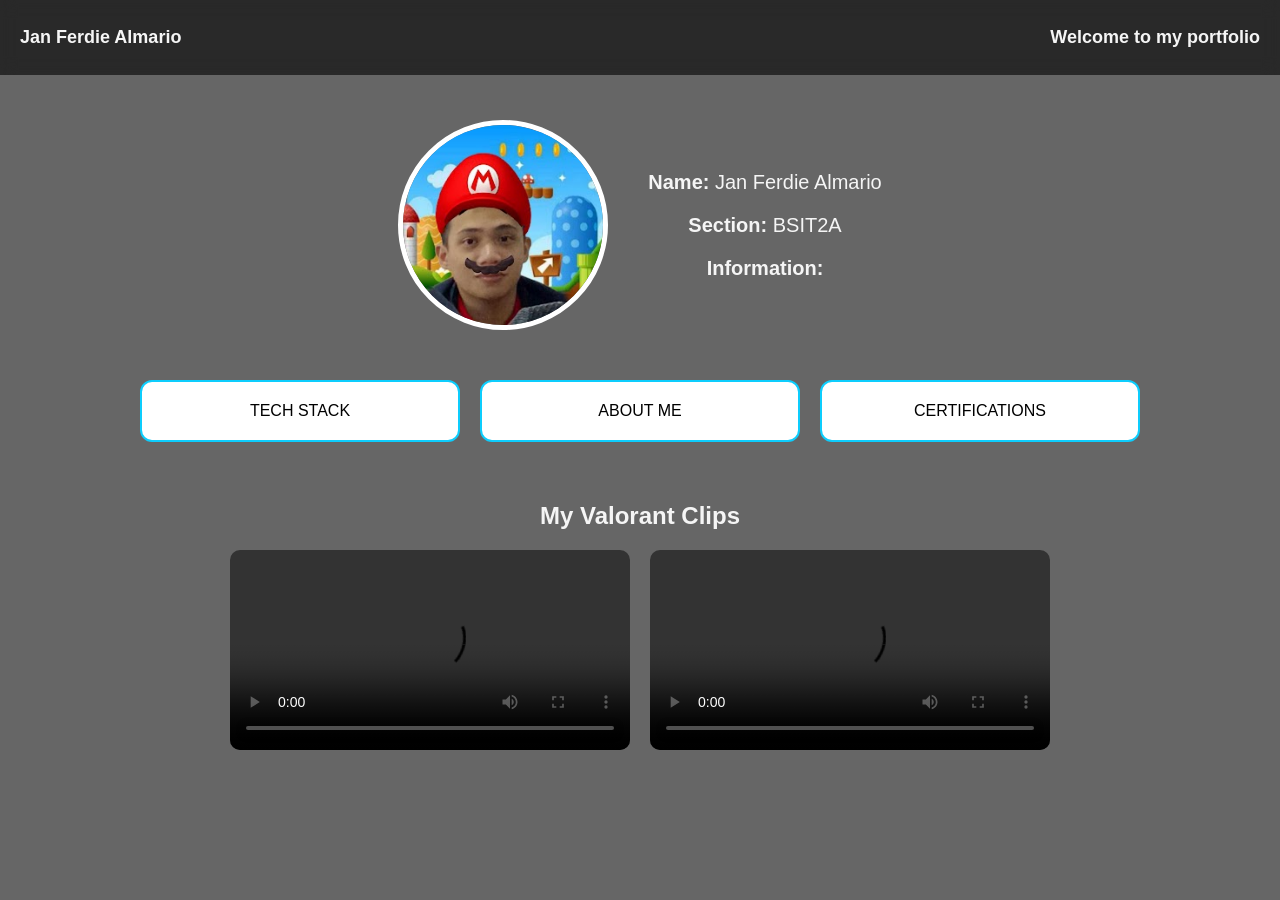
==== index.html @ 8f231616 "add header - remove info - change background - make it responsive - add clips for aesthetic" ====
<!DOCTYPE html>
<html lang="en">
<head>
  <meta charset="UTF-8">
  <meta name="viewport" content="width=device-width, initial-scale=1.0">
  <title>Portfolio</title>
  <link rel="stylesheet" href="styles.css">
</head>

<body>

<!-- NAVBAR -->
<header class="navbar">
    <h1 class="logo">Jan Ferdie Almario</h1>
    <h1 class="logo">Welcome to my portfolio</h1>
</header>

<!-- VIDEO BACKGROUND -->
<video autoplay muted loop playsinline id="bg-video">
  <source src="jett.mp4" type="video/mp4">
</video>

<!-- OVERLAY -->
<div class="overlay"></div>

<!-- MAIN CONTENT -->
<div class="container">

    <!-- TOP SECTION -->
    <div class="top">
        <img src="mario.jpg" class="profile">

        <div class="info">
            <p><b>Name:</b> Jan Ferdie Almario</p>
            <p><b>Section:</b> BSIT2A</p>
            <p><b>Information:</b></p>
        </div>
    </div>

    <!-- BUTTONS -->
    <div class="bottom">
        <a href="techstack.html" class="box">TECH STACK</a>
        <a href="about.html" class="box">ABOUT ME</a>
        <a href="certification.html" class="box">CERTIFICATIONS</a>
    </div>

    <!-- CLIPS -->
    <div class="clips-section">
        <h2>My Valorant Clips </h2>

        <div class="clips-container">
            <video controls class="clip">
                <source src="0501.mp4" type="video/mp4">
            </video>

            <video controls class="clip">
                <source src="clip2.mp4" type="video/mp4">
            </video>
        </div>
    </div>

</div>

</body>
</html>
---- styles.css ----
body {
    margin: 0;
    font-family: Arial, sans-serif;
    color: #f5f5f5;
    padding-top: 100px;
}

#bg-video {
    position: fixed;
    top: 0;
    left: 0;
    width: 100%;
    height: 100%;
    object-fit: cover;
    z-index: -2;
}

.overlay {
    position: fixed;
    top: 0;
    left: 0;
    right: 0;
    bottom: 0;
    background: rgba(0, 0, 0, 0.6);
    z-index: -1;
}

.navbar {
    position: fixed;
    top: 0;
    width: 100%;
    display: flex;
    justify-content: space-between;
    align-items: center;
    background: rgba(0,0,0,0.6);
    padding: 15px 20px;
    backdrop-filter: blur(8px);
    z-index: 1000;
    box-sizing: border-box;
}

.nav-link {
    margin-left: 15px;
    margin-top: 5px;
    text-decoration: none;
    color: white;
    font-size: 16px;
    transition: 0.3s;
}

.logo {
    font-size: 18px;
}

.container {
    max-width: 1000px;
    width: 100%;
    margin: auto;
    padding: 20px;
    text-align: center;
}

.top {
    display: flex;
    align-items: center;
    justify-content: center;
    gap: 40px;
    flex-wrap: wrap;
}

.profile {
    width: 200px;
    height: 200px;
    object-fit: cover;
    border-radius: 50%;
    border: 5px solid white;
}

.info {
    font-size: 20px;
    max-width: 400px;
}

.bottom {
    display: flex;
    gap: 20px;
    margin-top: 50px;
    flex-wrap: wrap;
}

.box {
    flex: 1 1 250px;
    padding: 20px;
    border-radius: 12px;
    background: white;
    color: black;
    text-decoration: none;
    border: 2px solid #0dcdfd;
    transition: 0.3s;
}

.box:hover {
    background: #333;
    color: white;
}

.grid {
    display: flex;
    flex-wrap: wrap;
    gap: 20px;
    justify-content: center;
}


.card {
    flex: 1 1 200px;
    max-width: 250px;
    padding: 20px;
    border: 2px solid #0dcdfd;
    border-radius: 12px;
    background: rgba(255,255,255,0.1);
    backdrop-filter: blur(5px);
    transition: 0.3s;
    text-align: center;
}

/* CLIPS */
.clips-section {
    margin-top: 60px;
}

.clips-container {
    display: flex;
    gap: 20px;
    justify-content: center;
    flex-wrap: wrap;
}

.clip {
    width: 100%;
    max-width: 400px;
    border-radius: 10px;
}

/* =========================
   TABLET (321px–768px)
   ========================= */
@media (max-width: 768px) {

    .navbar {
        flex-direction: column;
        text-align: center;
    }

    .top {
        flex-direction: column;
        text-align: center;
    }

    .info {
        font-size: 16px;
    }

    .bottom {
        flex-direction: column;
    }

    .box {
        flex: 1 1 100%;
    }
}

/* =========================
   MOBILE (320px and below)
   ========================= */
@media (max-width: 320px) {

    .logo {
        font-size: 14px;
    }

    .info {
        font-size: 14px;
    }
}
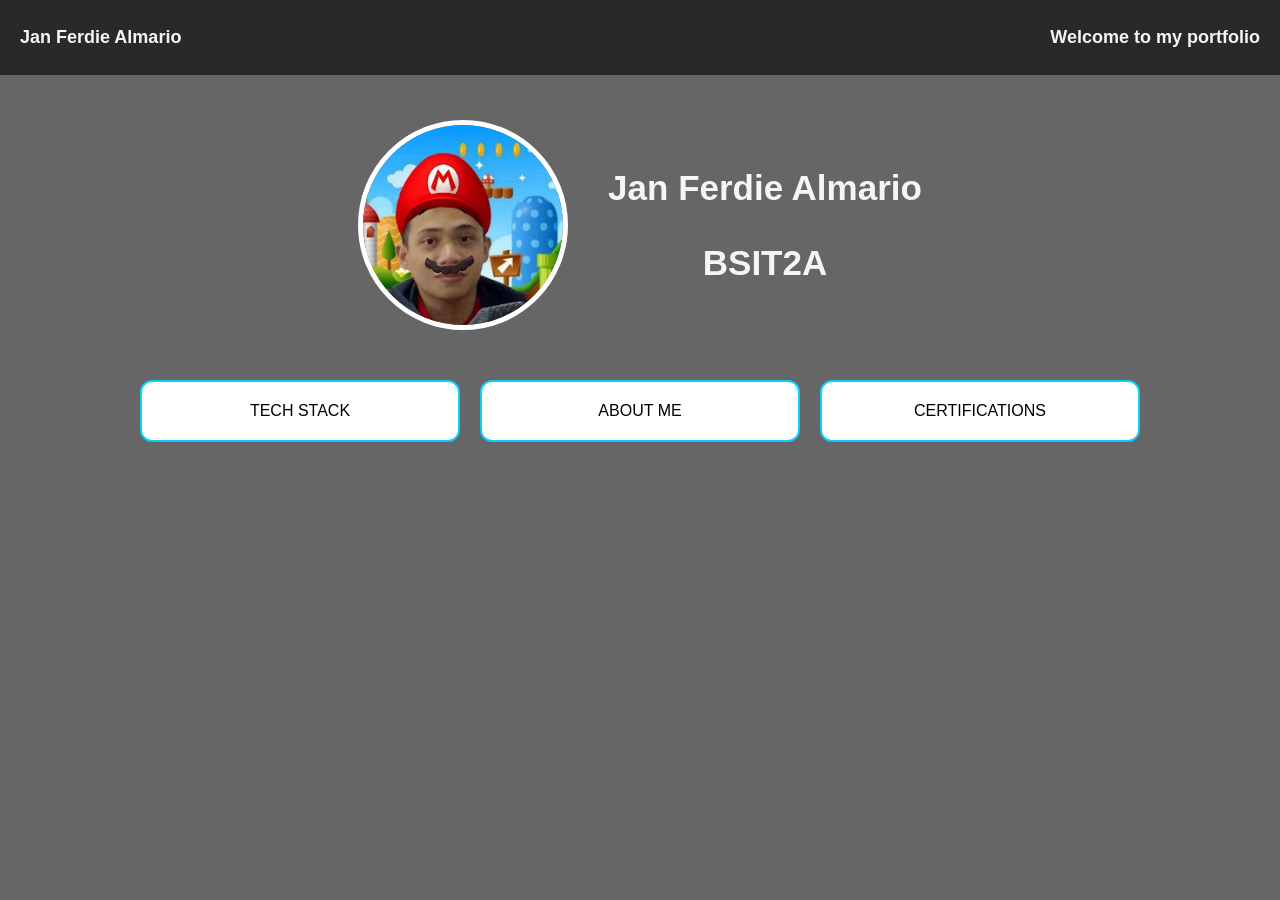
==== commit c0864e00: "Squashed commit of the following: commit 48842c97bf9338430b225080315414cdad579918 Author: Jan Ferdie" ====
--- a/index.html
+++ b/index.html
@@ -3,62 +3,42 @@
 <head>
   <meta charset="UTF-8">
   <meta name="viewport" content="width=device-width, initial-scale=1.0">
-  <title>Portfolio</title>
+  <title>Jan Ferdie Almario | Home</title>
   <link rel="stylesheet" href="styles.css">
 </head>
 
 <body>
 
-<!-- NAVBAR -->
 <header class="navbar">
     <h1 class="logo">Jan Ferdie Almario</h1>
     <h1 class="logo">Welcome to my portfolio</h1>
 </header>
 
-<!-- VIDEO BACKGROUND -->
+
 <video autoplay muted loop playsinline id="bg-video">
   <source src="jett.mp4" type="video/mp4">
 </video>
 
-<!-- OVERLAY -->
+
 <div class="overlay"></div>
 
-<!-- MAIN CONTENT -->
+
 <div class="container">
 
-    <!-- TOP SECTION -->
     <div class="top">
         <img src="mario.jpg" class="profile">
 
         <div class="info">
-            <p><b>Name:</b> Jan Ferdie Almario</p>
-            <p><b>Section:</b> BSIT2A</p>
-            <p><b>Information:</b></p>
+            <p><b>Jan Ferdie Almario</b></p>
+            <p><b>BSIT2A</b></p>
         </div>
     </div>
 
-    <!-- BUTTONS -->
     <div class="bottom">
-        <a href="techstack.html" class="box">TECH STACK</a>
+        <a href="tech-stack.html" class="box">TECH STACK</a>
         <a href="about.html" class="box">ABOUT ME</a>
         <a href="certification.html" class="box">CERTIFICATIONS</a>
     </div>
-
-    <!-- CLIPS -->
-    <div class="clips-section">
-        <h2>My Valorant Clips </h2>
-
-        <div class="clips-container">
-            <video controls class="clip">
-                <source src="0501.mp4" type="video/mp4">
-            </video>
-
-            <video controls class="clip">
-                <source src="clip2.mp4" type="video/mp4">
-            </video>
-        </div>
-    </div>
-
 </div>
 
 </body>
--- a/styles.css
+++ b/styles.css
@@ -39,6 +39,12 @@
     box-sizing: border-box;
 }
 
+.navbar :hover{
+    color: #0dcdfd;
+    transition: color 0.5s;
+    text-decoration: underline;
+}
+
 .nav-link {
     margin-left: 15px;
     margin-top: 5px;
@@ -77,7 +83,7 @@
 }
 
 .info {
-    font-size: 20px;
+    font-size: 35px;
     max-width: 400px;
 }
 
@@ -124,23 +130,12 @@
     text-align: center;
 }
 
-/* CLIPS */
-.clips-section {
-    margin-top: 60px;
+.card img{
+    width: 125px;
+    height: 125px;
+    object-fit: contain;
 }
 
-.clips-container {
-    display: flex;
-    gap: 20px;
-    justify-content: center;
-    flex-wrap: wrap;
-}
-
-.clip {
-    width: 100%;
-    max-width: 400px;
-    border-radius: 10px;
-}
 
 /* =========================
    TABLET (321px–768px)
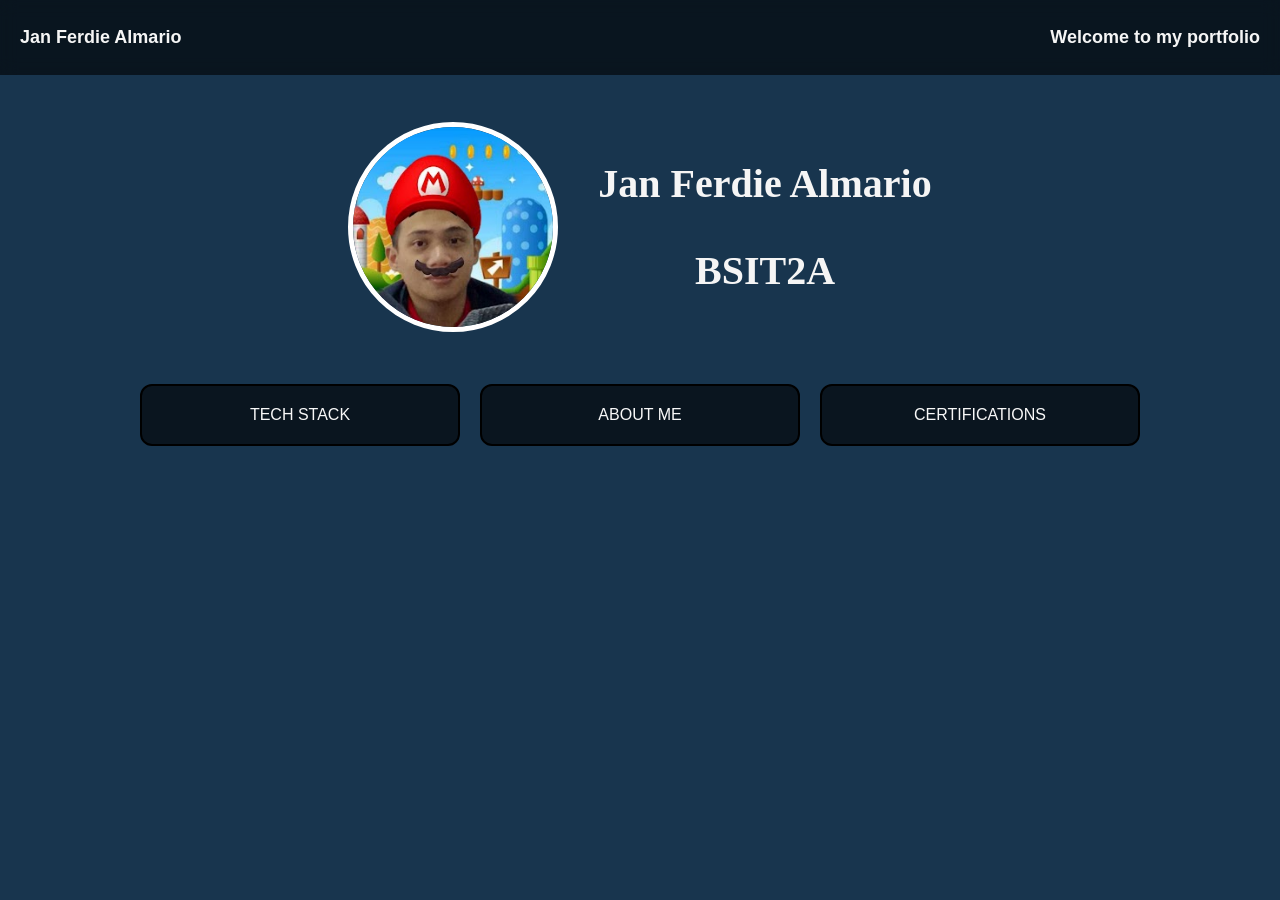
==== commit 22036ddd: "replace background - add fonts - complete techstack" ====
--- a/index.html
+++ b/index.html
@@ -15,9 +15,6 @@
 </header>
 
 
-<video autoplay muted loop playsinline id="bg-video">
-  <source src="jett.mp4" type="video/mp4">
-</video>
 
 
 <div class="overlay"></div>
--- a/styles.css
+++ b/styles.css
@@ -1,28 +1,9 @@
 body {
     margin: 0;
-    font-family: Arial, sans-serif;
+    font-family: "Archivo Black", sans-serif;
     color: #f5f5f5;
     padding-top: 100px;
-}
-
-#bg-video {
-    position: fixed;
-    top: 0;
-    left: 0;
-    width: 100%;
-    height: 100%;
-    object-fit: cover;
-    z-index: -2;
-}
-
-.overlay {
-    position: fixed;
-    top: 0;
-    left: 0;
-    right: 0;
-    bottom: 0;
-    background: rgba(0, 0, 0, 0.6);
-    z-index: -1;
+    background: #18354E;
 }
 
 .navbar {
@@ -39,10 +20,9 @@
     box-sizing: border-box;
 }
 
-.navbar :hover{
+.navlinks :hover{
     color: #0dcdfd;
     transition: color 0.5s;
-    text-decoration: underline;
 }
 
 .nav-link {
@@ -80,11 +60,18 @@
     object-fit: cover;
     border-radius: 50%;
     border: 5px solid white;
+    transition: 0.3s ease-out;
+}
+
+.profile:hover{
+    transform: scale(1.3);
+    transition: 0.3s;
 }
 
 .info {
-    font-size: 35px;
+    font-size: 40px;
     max-width: 400px;
+    font-family: "Roboto Slab", serif;
 }
 
 .bottom {
@@ -94,20 +81,27 @@
     flex-wrap: wrap;
 }
 
+.box p{
+    font-family: "Archivo Black", sans-serif;
+
+}
+
 .box {
     flex: 1 1 250px;
     padding: 20px;
     border-radius: 12px;
-    background: white;
-    color: black;
+    background: rgba(0,0,0,0.6);
+    color: rgb(248, 248, 248);
     text-decoration: none;
-    border: 2px solid #0dcdfd;
+    border: 2px solid #000000;
     transition: 0.3s;
 }
 
 .box:hover {
-    background: #333;
-    color: white;
+    background: #18354E;
+    color: #ffffff;
+    border: 2px solid #ffffff;
+    box-shadow: 0px 0px 10px #ffffff ;
 }
 
 .grid {
@@ -122,7 +116,7 @@
     flex: 1 1 200px;
     max-width: 250px;
     padding: 20px;
-    border: 2px solid #0dcdfd;
+    border: 2px solid #ffffff;
     border-radius: 12px;
     background: rgba(255,255,255,0.1);
     backdrop-filter: blur(5px);
@@ -134,6 +128,12 @@
     width: 125px;
     height: 125px;
     object-fit: contain;
+}
+
+.card:hover{
+    transform: scale(1.05);
+    transition: 0.3s;
+    box-shadow: 5px 5px #ffffff;
 }
 
 
@@ -153,7 +153,7 @@
     }
 
     .info {
-        font-size: 16px;
+        font-size: 25px;
     }
 
     .bottom {
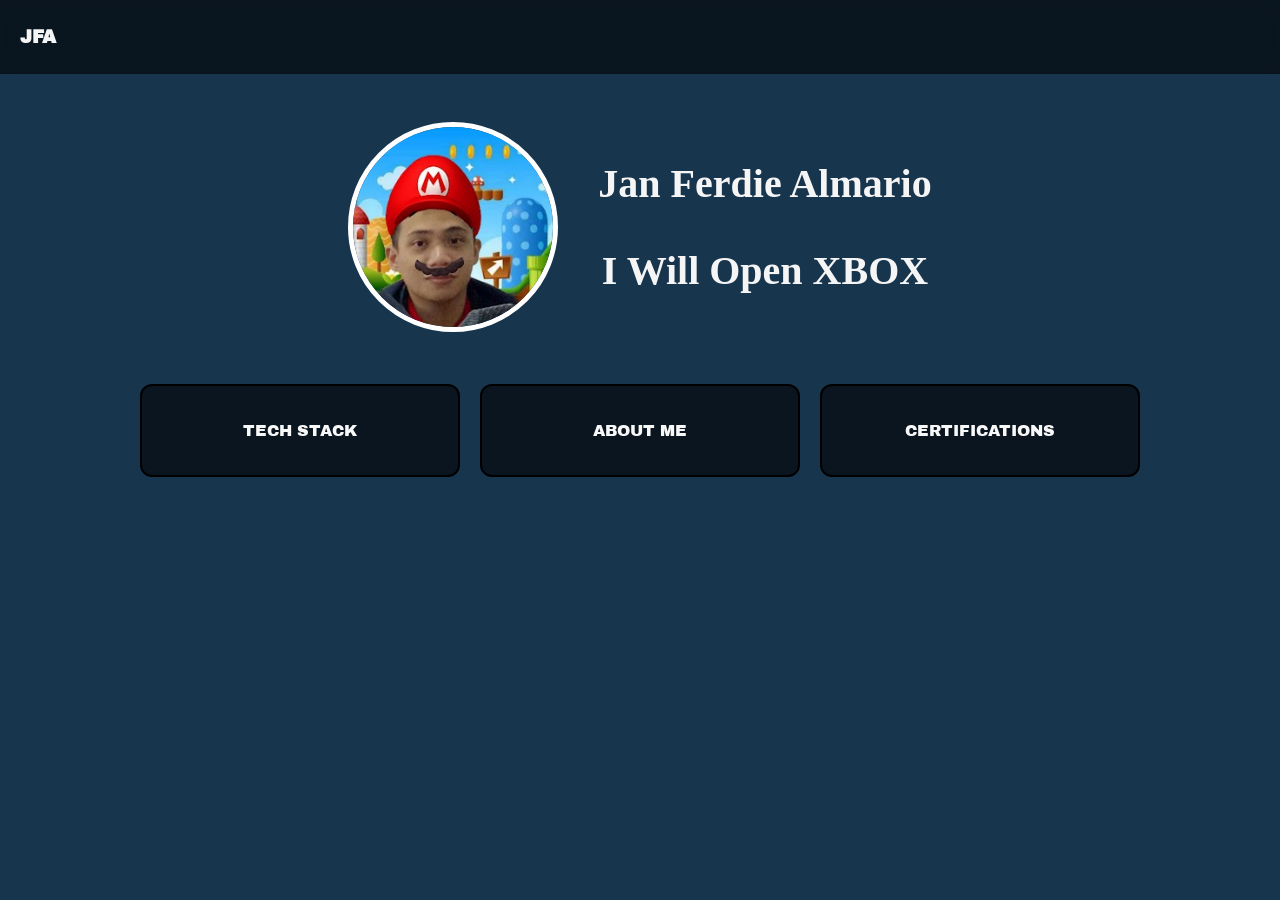
==== commit 8ee743d0: "save edit to index and certification" ====
--- a/index.html
+++ b/index.html
@@ -5,13 +5,15 @@
   <meta name="viewport" content="width=device-width, initial-scale=1.0">
   <title>Jan Ferdie Almario | Home</title>
   <link rel="stylesheet" href="styles.css">
+  <link rel="preconnect" href="https://fonts.googleapis.com">
+<link rel="preconnect" href="https://fonts.gstatic.com" crossorigin>
+<link href="https://fonts.googleapis.com/css2?family=Archivo+Black&display=swap" rel="stylesheet">
 </head>
 
 <body>
 
 <header class="navbar">
-    <h1 class="logo">Jan Ferdie Almario</h1>
-    <h1 class="logo">Welcome to my portfolio</h1>
+    <h1 class="logo">JFA</h1>
 </header>
 
 
@@ -27,14 +29,14 @@
 
         <div class="info">
             <p><b>Jan Ferdie Almario</b></p>
-            <p><b>BSIT2A</b></p>
+            <p><b>I Will Open XBOX</b></p>
         </div>
     </div>
 
     <div class="bottom">
-        <a href="tech-stack.html" class="box">TECH STACK</a>
-        <a href="about.html" class="box">ABOUT ME</a>
-        <a href="certification.html" class="box">CERTIFICATIONS</a>
+        <a href="tech-stack.html" class="box"><p>TECH STACK</p></a>
+        <a href="about.html" class="box"><p>ABOUT ME</p></a>
+        <a href="certification.html" class="box"><p>CERTIFICATIONS</p></a>
     </div>
 </div>
 
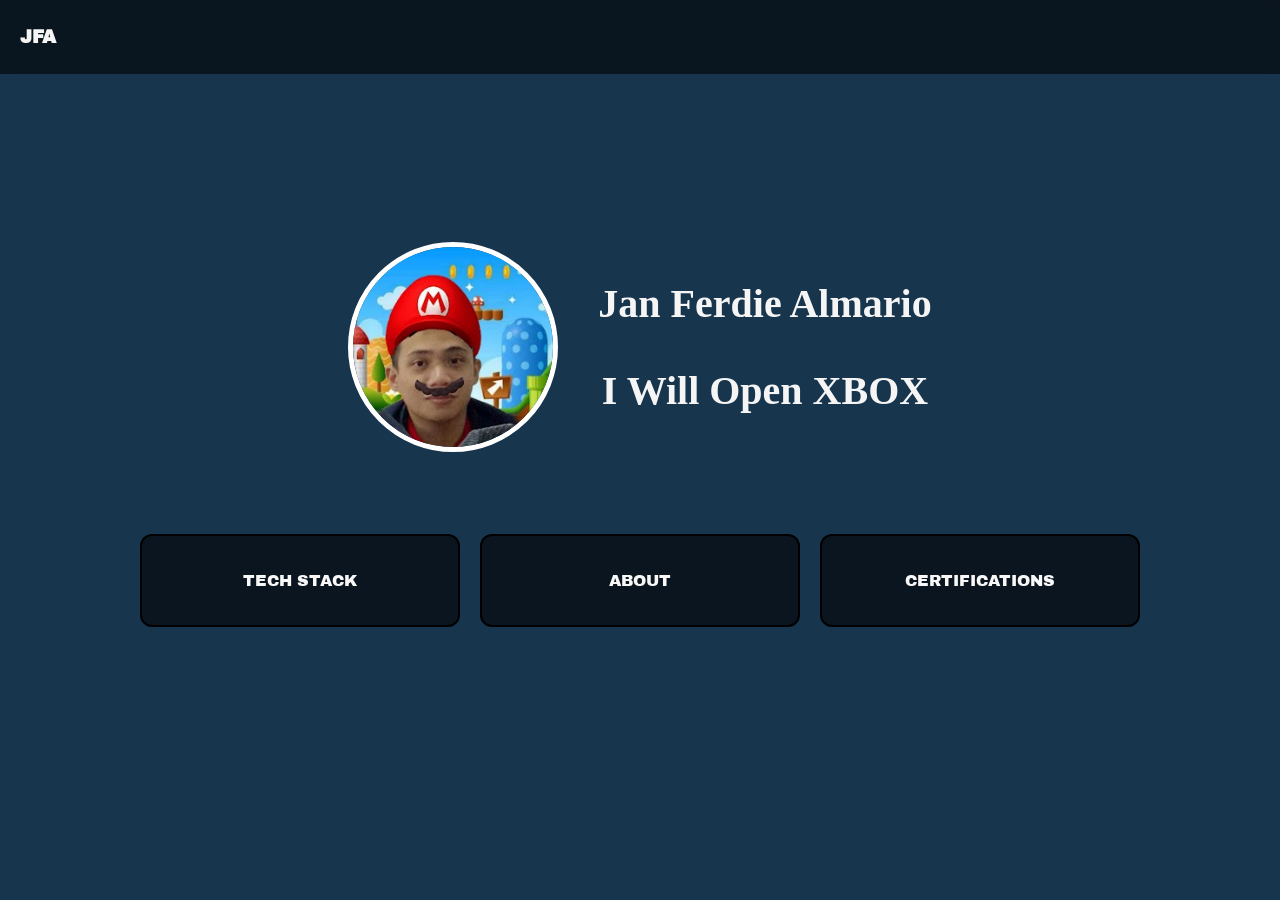
==== commit af965ff1: "remove media queries for the time being - add a card and test sentence for about page - add margin t" ====
--- a/index.html
+++ b/index.html
@@ -35,7 +35,7 @@
 
     <div class="bottom">
         <a href="tech-stack.html" class="box"><p>TECH STACK</p></a>
-        <a href="about.html" class="box"><p>ABOUT ME</p></a>
+        <a href="about.html" class="box"><p>ABOUT</p></a>
         <a href="certification.html" class="box"><p>CERTIFICATIONS</p></a>
     </div>
 </div>
--- a/styles.css
+++ b/styles.css
@@ -2,7 +2,7 @@
     margin: 0;
     font-family: "Archivo Black", sans-serif;
     color: #f5f5f5;
-    padding-top: 100px;
+    padding-top: 120px;
     background: #18354E;
 }
 
@@ -46,9 +46,27 @@
     text-align: center;
 }
 
+.about-page {
+    display: flex;
+    justify-content: center;
+    align-items: center;
+}
+
+.about-text {
+    max-width: 900px;
+    width: 100%;
+    padding: 40px;
+    border: 3px solid rgba(118, 118, 117, 0.761);
+    border-radius: 15px;
+    background: rgba(255, 255, 255, 0.041);
+    backdrop-filter: blur(10px);
+    text-align: center;
+}
+
 .top {
     display: flex;
     align-items: center;
+    margin-top: 100px;
     justify-content: center;
     gap: 40px;
     flex-wrap: wrap;
@@ -77,7 +95,7 @@
 .bottom {
     display: flex;
     gap: 20px;
-    margin-top: 50px;
+    margin-top: 80px;
     flex-wrap: wrap;
 }
 
@@ -101,7 +119,9 @@
     background: #18354E;
     color: #ffffff;
     border: 2px solid #ffffff;
-    box-shadow: 0px 0px 10px #ffffff ;
+    box-shadow: 0px 0px 10px #ffffff;
+    transform: scale(1.05);
+    transition: 0.3s;
 }
 
 .grid {
@@ -135,46 +155,7 @@
     transition: 0.3s;
     box-shadow: 5px 5px #ffffff;
 }
-
-
-/* =========================
-   TABLET (321px–768px)
-   ========================= */
-@media (max-width: 768px) {
-
-    .navbar {
-        flex-direction: column;
-        text-align: center;
-    }
-
-    .top {
-        flex-direction: column;
-        text-align: center;
-    }
-
-    .info {
-        font-size: 25px;
-    }
-
-    .bottom {
-        flex-direction: column;
-    }
-
-    .box {
-        flex: 1 1 100%;
-    }
+#cert-container{
+  transition-duration: 0.3s;
 }
 
-/* =========================
-   MOBILE (320px and below)
-   ========================= */
-@media (max-width: 320px) {
-
-    .logo {
-        font-size: 14px;
-    }
-
-    .info {
-        font-size: 14px;
-    }
-}
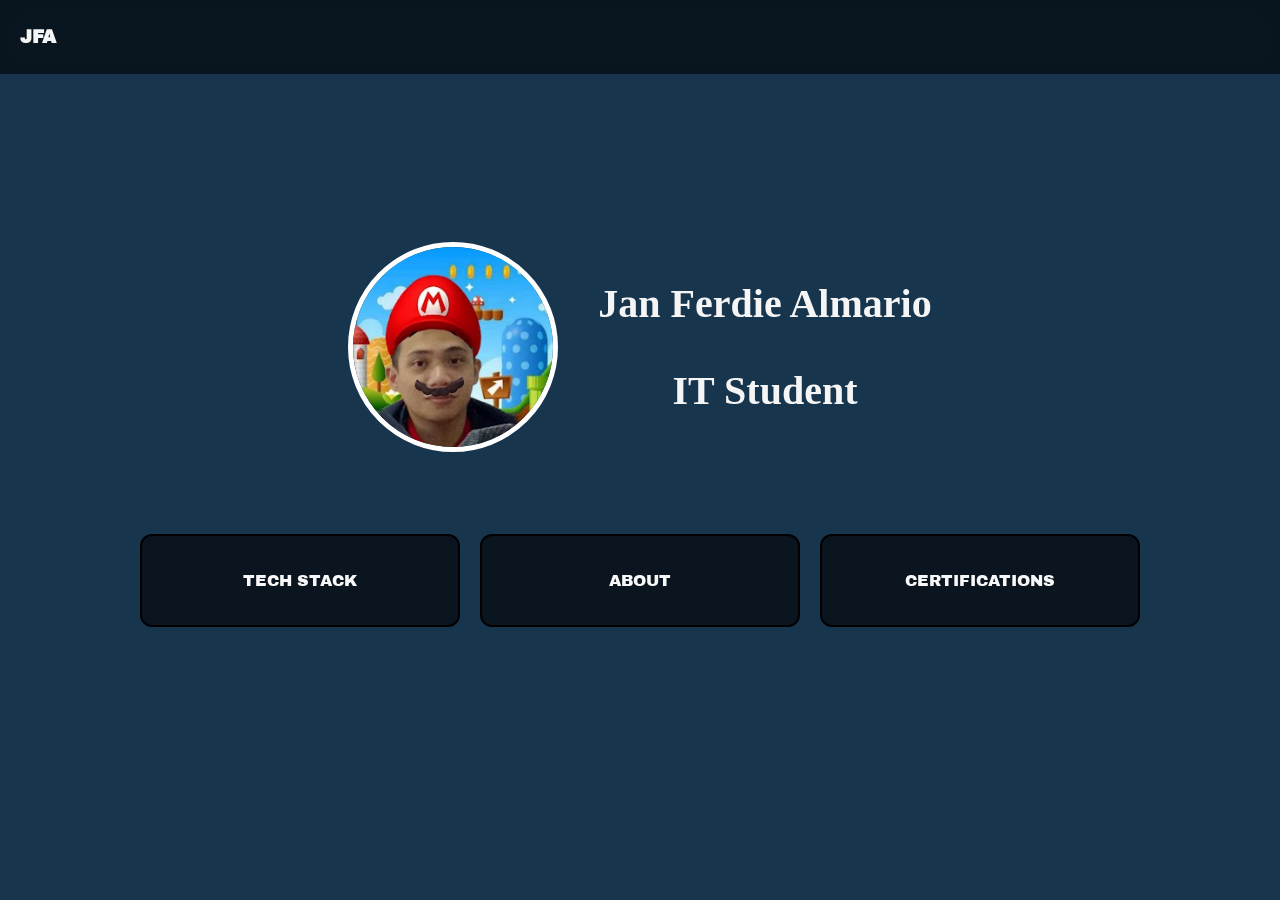
==== commit b9e51157: "Swap the tech stack and home in the nav bar" ====
--- a/index.html
+++ b/index.html
@@ -29,7 +29,7 @@
 
         <div class="info">
             <p><b>Jan Ferdie Almario</b></p>
-            <p><b>I Will Open XBOX</b></p>
+            <p><b>IT Student</b></p>
         </div>
     </div>
 
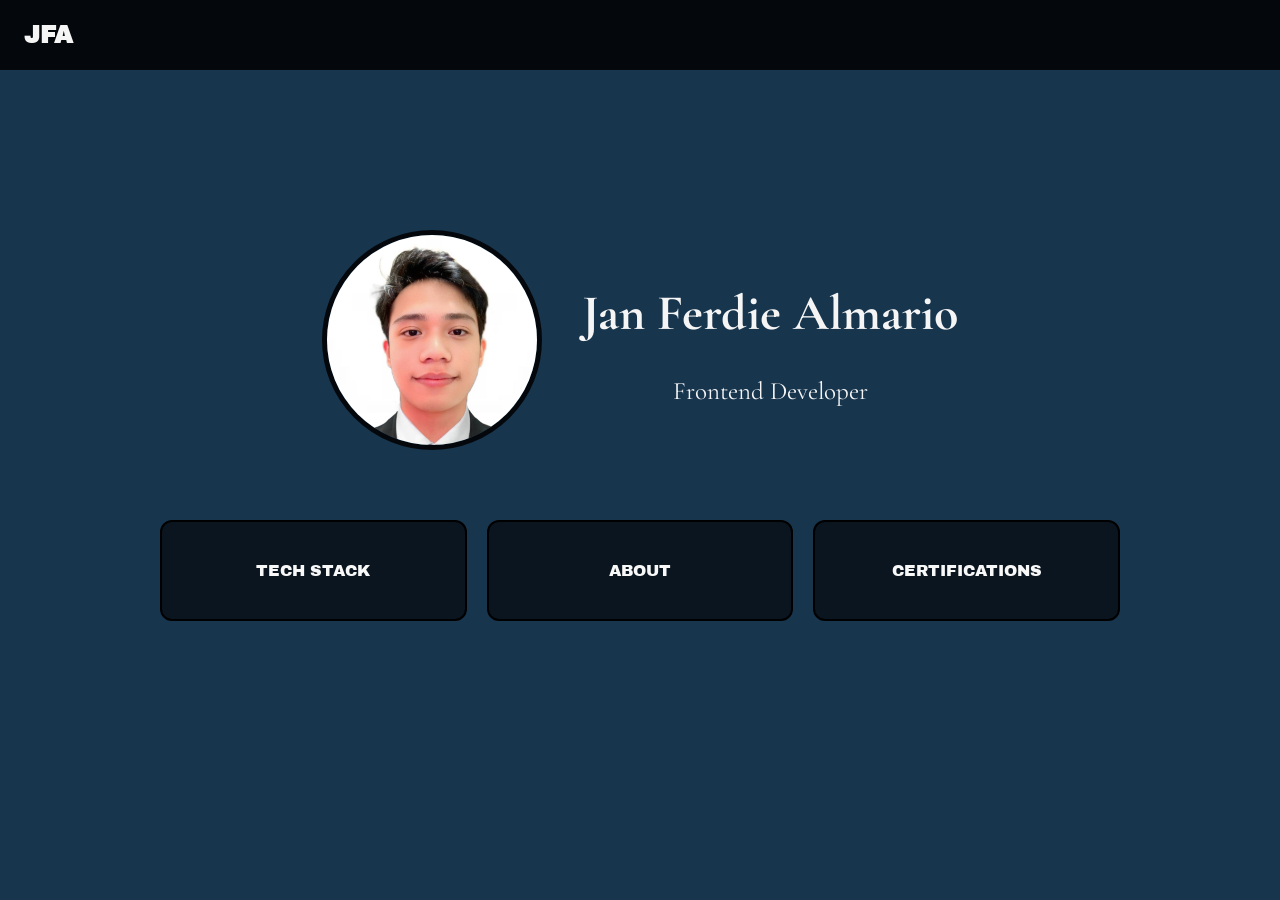
==== commit b2f5f32d: "add decent profile - add image for js - add new nav bar and hamburger - fix media queries" ====
--- a/index.html
+++ b/index.html
@@ -1,44 +1,57 @@
 <!DOCTYPE html>
 <html lang="en">
 <head>
-  <meta charset="UTF-8">
-  <meta name="viewport" content="width=device-width, initial-scale=1.0">
-  <title>Jan Ferdie Almario | Home</title>
-  <link rel="stylesheet" href="styles.css">
-  <link rel="preconnect" href="https://fonts.googleapis.com">
-<link rel="preconnect" href="https://fonts.gstatic.com" crossorigin>
-<link href="https://fonts.googleapis.com/css2?family=Archivo+Black&display=swap" rel="stylesheet">
+    <meta charset="UTF-8">
+    <meta name="viewport" content="width=device-width, initial-scale=1.0">
+    <title>Home | Jan Ferdie Almario</title>
+    <link rel="stylesheet" href="styles.css">
+    <link rel="preconnect" href="https://fonts.googleapis.com">
+    <link href="https://fonts.googleapis.com/css2?family=Archivo+Black&display=swap" rel="stylesheet">
+    <link href="https://fonts.googleapis.com/css2?family=Roboto+Condensed:ital,wght@0,100..900;1,100..900&display=swap" rel="stylesheet">
+    <link href="https://fonts.googleapis.com/css2?family=Cormorant+Garamond:ital,wght@0,300..700;1,300..700&family=Roboto+Condensed:ital,wght@0,100..900;1,100..900&display=swap" rel="stylesheet">
 </head>
 
 <body>
 
-<header class="navbar">
-    <h1 class="logo">JFA</h1>
+<header>
+    <nav class="navbar">
+        <h1 class="logo">JFA</h1>
+    </nav>
 </header>
-
-
-
-
-<div class="overlay"></div>
-
 
 <div class="container">
 
     <div class="top">
-        <img src="mario.jpg" class="profile">
+
+        <img src="myface.jpg" class="profile">
 
         <div class="info">
-            <p><b>Jan Ferdie Almario</b></p>
-            <p><b>IT Student</b></p>
+            <h1>Jan Ferdie Almario</h1>
+            <p>Frontend Developer</p>
         </div>
+
     </div>
 
     <div class="bottom">
-        <a href="tech-stack.html" class="box"><p>TECH STACK</p></a>
-        <a href="about.html" class="box"><p>ABOUT</p></a>
-        <a href="certification.html" class="box"><p>CERTIFICATIONS</p></a>
+
+        <a href="tech-stack.html" class="box">
+            TECH STACK
+        </a>
+
+        <a href="about.html" class="box">
+            ABOUT
+        </a>
+
+        <a href="certification.html" class="box">
+            CERTIFICATIONS
+        </a>
+
     </div>
+
 </div>
 
+<script src="script.js"></script>
+
 </body>
-</html>+</html>
+
--- a/styles.css
+++ b/styles.css
@@ -1,161 +1,348 @@
 body {
     margin: 0;
+    padding: 0;
     font-family: "Archivo Black", sans-serif;
     color: #f5f5f5;
-    padding-top: 120px;
     background: #18354E;
 }
 
-.navbar {
-    position: fixed;
+*{
+    box-sizing: border-box;
+}
+
+html{
+    scroll-behavior: smooth;
+}
+
+header{
+    background-color: #000000d8;
+    position: sticky;
     top: 0;
-    width: 100%;
+    z-index: 1000;
+}
+
+li{
+    list-style: none;
+}
+
+a{
+    text-decoration: none;
+    color: white;
+}
+
+.navbar{
+    min-height: 70px;
     display: flex;
     justify-content: space-between;
     align-items: center;
-    background: rgba(0,0,0,0.6);
-    padding: 15px 20px;
-    backdrop-filter: blur(8px);
-    z-index: 1000;
-    box-sizing: border-box;
-}
-
-.navlinks :hover{
-    color: #0dcdfd;
-    transition: color 0.5s;
-}
-
-.nav-link {
-    margin-left: 15px;
-    margin-top: 5px;
+    padding: 0 24px;
+}
+
+.logo{
+    font-size: 1.5rem;
+}
+
+.nav-menu{
+    display: flex;
+    align-items: center;
+    gap: 40px;
+}
+
+.nav-link{
+    transition: 0.3s ease;
+}
+
+.nav-link:hover{
+    color: aqua;
+}
+
+.hamburger{
+    display: none;
+    cursor: pointer;
+}
+
+.bar{
+    display: block;
+    width: 25px;
+    height: 3px;
+    margin: 5px auto;
+    transition: all 0.3s ease-in-out;
+    background-color: white;
+}
+
+/* HOME */
+
+.container{
+    max-width: 1000px;
+    margin: 60px auto;
+    margin-top: 140px;
+    padding: 20px;
+    text-align: center;
+}
+
+.top{
+    display: flex;
+    align-items: center;
+    justify-content: center;
+    gap: 40px;
+    flex-wrap: wrap;
+}
+
+.profile{
+    width: 220px;
+    height: 220px;
+    object-fit: cover;
+    border-radius: 50%;
+    border: 5px solid #000000d8;
+    transition: 0.3s;
+}
+
+.profile:hover{
+    transform: scale(1.1);
+}
+
+.info{
+    font-size: 25px;
+    font-family: "Cormorant Garamond", serif;
+}
+
+.bottom{
+    display: flex;
+    gap: 20px;
+    margin-top: 70px;
+    flex-wrap: wrap;
+    justify-content: center;
+}
+
+.box{
+    flex: 1 1 250px;
+    padding: 40px;
+    border-radius: 12px;
+    background: #00000099;
+    color: #f8f8f8;
     text-decoration: none;
-    color: white;
-    font-size: 16px;
-    transition: 0.3s;
-}
-
-.logo {
-    font-size: 18px;
-}
-
-.container {
+    border: 2px solid #000000;
+    transition: 0.3s;
+}
+
+.box:hover{
+    background: #244d72;
+    border: 2px solid white;
+    box-shadow: 0 0 10px white;
+    transform: scale(1.03);
+}
+
+/* ABOUT */
+
+.about-page{
+    display: flex;
+    justify-content: center;
+}
+
+.about-text{
+    max-width: 900px;
+    width: 100%;
+    padding: 30px;
+    border: 3px solid rgb(255, 255, 255);
+    border-radius: 15px;
+    background: rgba(255,255,255,0.05);
+    backdrop-filter: blur(10px);
+    line-height: 1.8;
+    font-family: "Roboto Slab", serif;
+    font-size: 20px;
+}
+
+.about-text:hover{
+    transform: scale(1.05);
+    transition: 0.3s;
+}
+
+.container2{
     max-width: 1000px;
-    width: 100%;
     margin: auto;
     padding: 20px;
     text-align: center;
 }
 
-.about-page {
-    display: flex;
+/* TECH STACK */
+
+.grid{
+    display: flex;
+    flex-wrap: wrap;
     justify-content: center;
-    align-items: center;
-}
-
-.about-text {
-    max-width: 900px;
-    width: 100%;
-    padding: 40px;
-    border: 3px solid rgba(118, 118, 117, 0.761);
-    border-radius: 15px;
-    background: rgba(255, 255, 255, 0.041);
-    backdrop-filter: blur(10px);
-    text-align: center;
-}
-
-.top {
-    display: flex;
-    align-items: center;
-    margin-top: 100px;
-    justify-content: center;
-    gap: 40px;
-    flex-wrap: wrap;
-}
-
-.profile {
-    width: 200px;
-    height: 200px;
-    object-fit: cover;
-    border-radius: 50%;
-    border: 5px solid white;
-    transition: 0.3s ease-out;
-}
-
-.profile:hover{
-    transform: scale(1.3);
-    transition: 0.3s;
-}
-
-.info {
-    font-size: 40px;
-    max-width: 400px;
-    font-family: "Roboto Slab", serif;
-}
-
-.bottom {
-    display: flex;
     gap: 20px;
-    margin-top: 80px;
-    flex-wrap: wrap;
-}
-
-.box p{
-    font-family: "Archivo Black", sans-serif;
-
-}
-
-.box {
-    flex: 1 1 250px;
+}
+
+.card{
+    flex: 1 1 200px;
+    max-width: 220px;
     padding: 20px;
     border-radius: 12px;
-    background: rgba(0,0,0,0.6);
-    color: rgb(248, 248, 248);
-    text-decoration: none;
-    border: 2px solid #000000;
-    transition: 0.3s;
-}
-
-.box:hover {
-    background: #18354E;
-    color: #ffffff;
-    border: 2px solid #ffffff;
-    box-shadow: 0px 0px 10px #ffffff;
-    transform: scale(1.05);
-    transition: 0.3s;
-}
-
-.grid {
-    display: flex;
-    flex-wrap: wrap;
-    gap: 20px;
-    justify-content: center;
-}
-
-
-.card {
-    flex: 1 1 200px;
-    max-width: 250px;
-    padding: 20px;
-    border: 2px solid #ffffff;
-    border-radius: 12px;
-    background: rgba(255,255,255,0.1);
-    backdrop-filter: blur(5px);
+    border: 2px solid white;
+    background: rgba(255,255,255,0.08);
     transition: 0.3s;
     text-align: center;
 }
 
 .card img{
-    width: 125px;
-    height: 125px;
+    width: 120px;
+    height: 120px;
     object-fit: contain;
 }
 
 .card:hover{
     transform: scale(1.05);
-    transition: 0.3s;
-    box-shadow: 5px 5px #ffffff;
-}
+    box-shadow: 5px 5px white;
+}
+
+/*Certidications*/
+#cert-container p{
+        font-family: "Roboto Slab", serif;
+    }
+
 #cert-container{
-  transition-duration: 0.3s;
-}
-
+    transition: 0.3s;
+}
+
+#cert-title{
+    font-family: "Archivo Black", sans-serif;
+}
+
+/* MOBILE */
+
+@media(max-width:768px){
+
+    /*hamburger*/
+    .hamburger{
+        display: block;
+    }
+
+    .hamburger.active .bar:nth-child(2){
+        opacity: 0;
+    }
+
+    .hamburger.active .bar:nth-child(1){
+        transform: translateY(8px) rotate(45deg);
+    }
+
+    .hamburger.active .bar:nth-child(3){
+        transform: translateY(-8px) rotate(-45deg);
+    }
+
+    .nav-menu{
+        position: fixed;
+        left: -100%;
+        top: 54px;
+        flex-direction: column;
+        background-color: #000000d8;
+        width: 100%;
+        text-align: center;
+        transition: 0.3s;
+        padding: 20px 0;
+    }
+
+    .nav-menu.active{
+        left: 0;
+    }
+
+    .nav-item{
+        margin: 16px 0;
+    }
+
+    .nav-link{
+        font-size: 1.2rem;
+    }
+
+    .info{
+        font-size: 30px;
+    }
+
+
+    /* HOME */
+    .container{
+        margin-top: 70px;
+        padding: 15px;
+    }
+
+    .top{
+        gap: 20px;
+    }
+
+    .profile{
+        width: 180px;
+        height: 180px;
+    }
+
+    .info{
+        font-size: 18px;
+    }
+
+    .info h1{
+        line-height: 1.1;
+        margin-bottom: 10px;
+    }
+
+    .bottom{
+        margin-top: 40px;
+    }
+
+    .box{
+        padding: 20px;
+        font-size: 16px;
+    }
+
+    /*TechStack*/
+    .card img{
+        width: 70px;
+        height: 70px;
+        object-fit: contain;
+    }
+
+    .card{
+        max-width: 140px;
+        height: 160px;
+        padding: 15px;
+    }
+
+    .card p{
+        font-size: 16px;
+    }
+
+    /* About */
+    .about-text{
+        padding: 25px;
+        line-height: 1.7;
+    }
+
+    .about-text p{
+        font-size: 15px;
+    }
+
+    .container2 h1{
+        font-size: 40px;
+        margin-bottom: 25px;
+    }
+
+    /* Certifications */
+    #cert-container{
+        max-width: 320px;
+        margin-top: 40px;
+        padding: 15px;
+    }
+
+    #cert-container p{
+        font-size: 22px;
+    }
+
+    #cert-container a{
+        display: inline-block;
+        font-size: 14px;
+        padding: 10px 16px;
+        margin-top: 10px;
+    }
+
+    #cert-title {
+        font-size: 40px;
+    }
+}
+
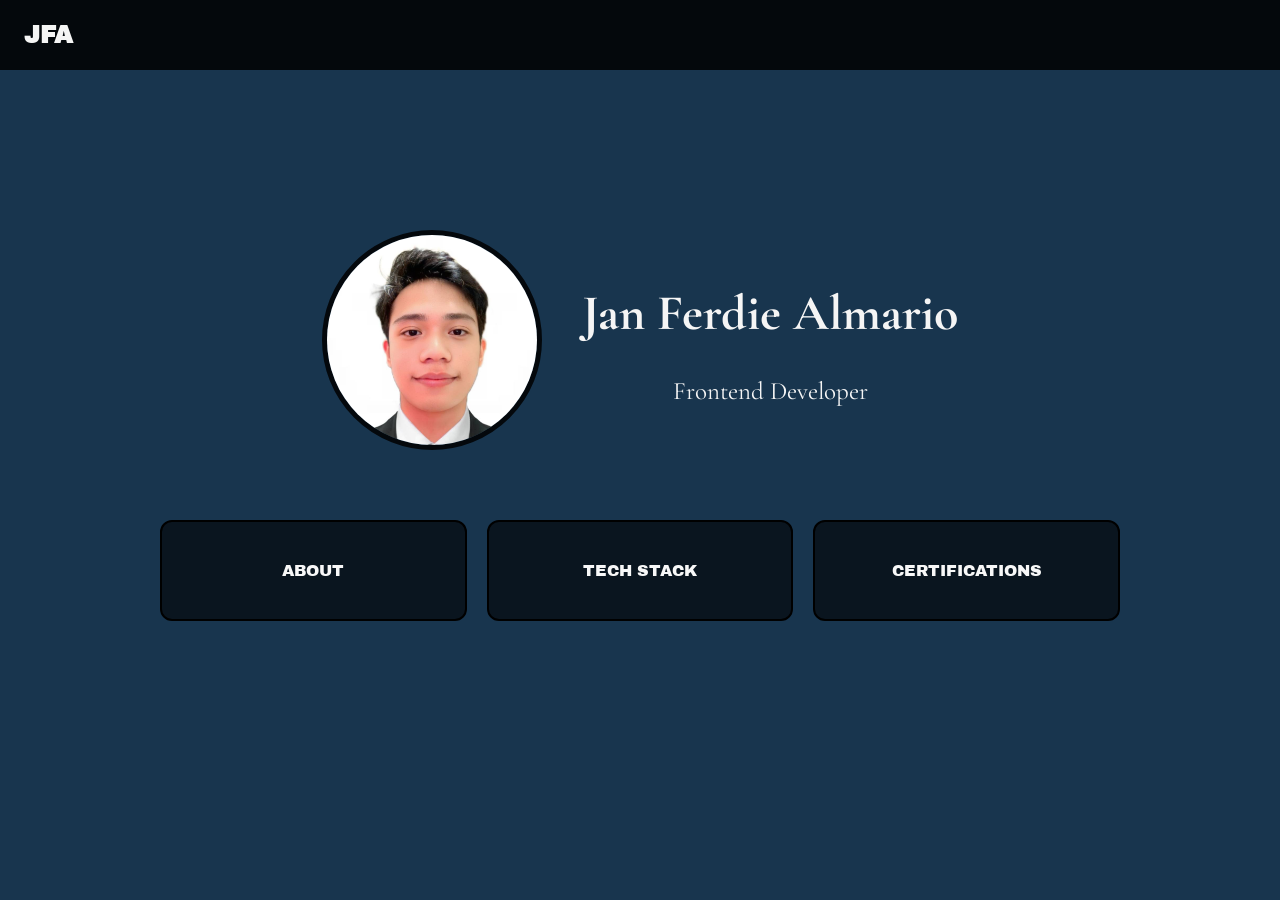
==== commit 7fb9a2c0: "swap techstack and about button" ====
--- a/index.html
+++ b/index.html
@@ -34,12 +34,12 @@
 
     <div class="bottom">
 
+        <a href="about.html" class="box">
+            ABOUT
+        </a>
+
         <a href="tech-stack.html" class="box">
             TECH STACK
-        </a>
-
-        <a href="about.html" class="box">
-            ABOUT
         </a>
 
         <a href="certification.html" class="box">
